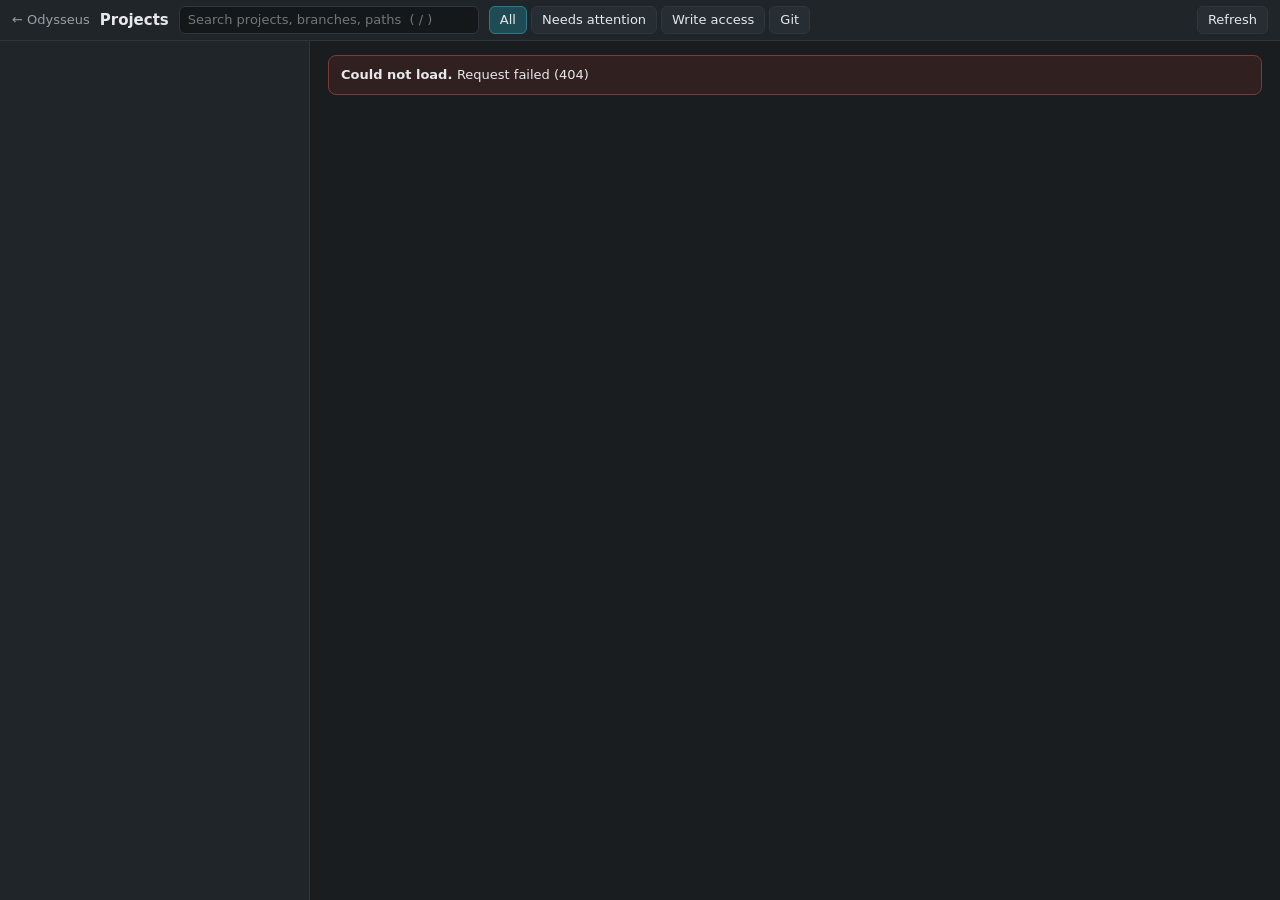
==== static/projects.html @ 140793c0 "Projects dashboard: read-only join of WebUI/Webapp projects, sessions, git worktrees, write grants a" ====
<!doctype html>
<html lang="en">
<head>
<meta charset="utf-8">
<meta name="viewport" content="width=device-width, initial-scale=1">
<title>Projects - Odysseus and Hermes</title>
<link rel="stylesheet" href="/static/css/projects.css">
</head>
<body>
<header class="bar">
  <a id="back" href="/" class="back" title="Back to Odysseus">&larr; Odysseus</a>
  <h1>Projects</h1>
  <input id="search" type="search" placeholder="Search projects, branches, paths  ( / )" aria-label="Search projects" autocomplete="off">
  <div id="filters" role="group" aria-label="Filter projects"></div>
  <span class="spacer"></span>
  <span id="engines" aria-live="polite"></span>
  <button id="refresh" type="button" title="Reload (r)">Refresh</button>
</header>
<div class="layout">
  <nav id="list" aria-label="Projects" tabindex="-1"></nav>
  <main id="detail" aria-live="polite" tabindex="-1"><p class="empty">Loading projects&hellip;</p></main>
</div>
<div id="toast" role="status"></div>
<script type="module" src="/static/js/projects.js"></script>
</body>
</html>
---- static/css/projects.css ----
:root { color-scheme: dark; --bg: #1a1d20; --panel: #20252a; --line: #2f363c; --text: #e6e8ea; --dim: #98a0a5; --accent: #6fd8e8;
  --working: #e8c14a; --waiting: #6ea8ff; --blocked: #f08a4b; --completed: #54c47a; --idle: #7d868c; --interrupted: #e5604f; --unknown: #7d868c; }
* { box-sizing: border-box; }
html, body { height: 100%; }
body { margin: 0; display: flex; flex-direction: column; font: 13px/1.4 system-ui, "Segoe UI", sans-serif; background: var(--bg); color: var(--text); }
a { color: var(--accent); }
button, input { font: inherit; color: inherit; }
button { border: 1px solid var(--line); background: #262d33; padding: 4px 10px; border-radius: 6px; cursor: pointer; }
button:hover { border-color: #46525b; }
button:focus-visible, input:focus-visible, a:focus-visible, [tabindex]:focus-visible { outline: 2px solid var(--accent); outline-offset: 1px; }
.bar { display: flex; align-items: center; gap: 10px; padding: 6px 12px; border-bottom: 1px solid var(--line); background: var(--panel); flex: none; }
.bar h1 { margin: 0; font-size: 15px; }
.back { text-decoration: none; color: var(--dim); }
.spacer { flex: 1; }
#search { width: 300px; max-width: 34vw; padding: 4px 8px; border: 1px solid var(--line); border-radius: 6px; background: #15181b; }
#filters { display: flex; gap: 4px; }
#filters button[aria-pressed="true"] { background: #1f4b55; border-color: #2e7a8a; }
#engines { color: var(--dim); font-size: 12px; display: flex; gap: 10px; }
.layout { display: flex; flex: 1; min-height: 0; }
#list { width: 310px; flex: none; overflow: auto; border-right: 1px solid var(--line); background: var(--panel); }
#detail { flex: 1; min-width: 0; overflow: auto; padding: 14px 18px 40px; }
.row { display: flex; align-items: flex-start; gap: 8px; padding: 8px 12px; border-bottom: 1px solid #262c31; cursor: pointer; }
.row:hover { background: #262c32; }
.row[aria-selected="true"] { background: #23333a; box-shadow: inset 3px 0 0 var(--accent); }
.row .name { font-weight: 600; white-space: nowrap; overflow: hidden; text-overflow: ellipsis; }
.row .meta { color: var(--dim); font-size: 12px; white-space: nowrap; overflow: hidden; text-overflow: ellipsis; }
.row .body { min-width: 0; flex: 1; }
.group { padding: 6px 12px 2px; color: var(--dim); font-size: 11px; text-transform: uppercase; letter-spacing: .05em; }
.dot { width: 9px; height: 9px; border-radius: 50%; flex: none; margin-top: 5px; background: var(--idle); }
.dot.working { background: var(--working); } .dot.waiting { background: var(--waiting); } .dot.blocked { background: var(--blocked); }
.dot.completed { background: var(--completed); } .dot.interrupted { background: var(--interrupted); }
.dot.unknown { background: transparent; border: 1px dashed var(--unknown); } .dot.none { background: transparent; border: 1px solid var(--line); }
.chip { display: inline-block; padding: 1px 7px; border-radius: 999px; border: 1px solid var(--line); font-size: 11px; color: var(--dim); white-space: nowrap; }
.chip.ok { color: #7fe0a0; border-color: #2e6b45; background: #1b3326; } .chip.warn { color: #f3b27a; border-color: #7a5030; background: #38281a; }
.chip.bad { color: #f0928a; border-color: #7a3a3a; background: #382020; } .chip.info { color: #9cc3ff; border-color: #38527a; background: #1d2a3d; }
.chips { display: flex; flex-wrap: wrap; gap: 4px; margin-top: 3px; }
h2 { font-size: 20px; margin: 0 0 2px; display: flex; align-items: center; gap: 10px; }
h3 { font-size: 12px; text-transform: uppercase; letter-spacing: .05em; color: var(--dim); margin: 20px 0 6px; }
.path { color: var(--dim); font-family: Consolas, monospace; font-size: 12px; display: flex; gap: 8px; align-items: center; flex-wrap: wrap; }
.tabs { display: flex; gap: 2px; margin: 14px 0 10px; border-bottom: 1px solid var(--line); }
.tabs button { border: 0; border-bottom: 2px solid transparent; border-radius: 0; background: none; padding: 6px 12px; color: var(--dim); }
.tabs button[aria-selected="true"] { color: var(--text); border-bottom-color: var(--accent); }
.tabs .count { margin-left: 4px; font-size: 11px; color: var(--dim); }
table { width: 100%; border-collapse: collapse; }
th, td { text-align: left; padding: 6px 8px; border-bottom: 1px solid #262c31; vertical-align: top; }
th { color: var(--dim); font-weight: 500; font-size: 12px; }
td.num, th.num { text-align: right; white-space: nowrap; }
.mono { font-family: Consolas, monospace; font-size: 12px; }
.evidence { color: var(--dim); font-size: 12px; }
.state { display: inline-flex; align-items: center; gap: 6px; white-space: nowrap; }
.state .dot { margin: 0; }
.card { border: 1px solid var(--line); border-radius: 8px; background: var(--panel); padding: 10px 12px; margin-bottom: 8px; }
.card p { margin: 4px 0; }
.grid { display: grid; grid-template-columns: repeat(auto-fit, minmax(340px, 1fr)); gap: 12px; }
.empty { color: var(--dim); padding: 16px 0; }
.err { border: 1px solid #7a3a3a; background: #302020; padding: 10px 12px; border-radius: 8px; }
pre.cmd { margin: 4px 0; padding: 6px 8px; background: #15181b; border: 1px solid var(--line); border-radius: 6px; overflow: auto; font: 12px Consolas, monospace; white-space: pre-wrap; word-break: break-all; }
code { font: 12px Consolas, monospace; }
#toast { position: fixed; bottom: 14px; right: 14px; background: #263540; border: 1px solid #3a4f5c; padding: 6px 12px; border-radius: 6px; opacity: 0; transition: opacity .15s; pointer-events: none; }
#toast.show { opacity: 1; }
.sr { position: absolute; left: -9999px; }
@media (max-width: 860px) { .layout { flex-direction: column; } #list { width: 100%; max-height: 38vh; border-right: 0; border-bottom: 1px solid var(--line); } #search { max-width: none; flex: 1; } #engines { display: none; } }
@media (prefers-reduced-motion: no-preference) { .dot.working { animation: pulse 1.8s ease-in-out infinite; } }
@keyframes pulse { 50% { opacity: .45; } }
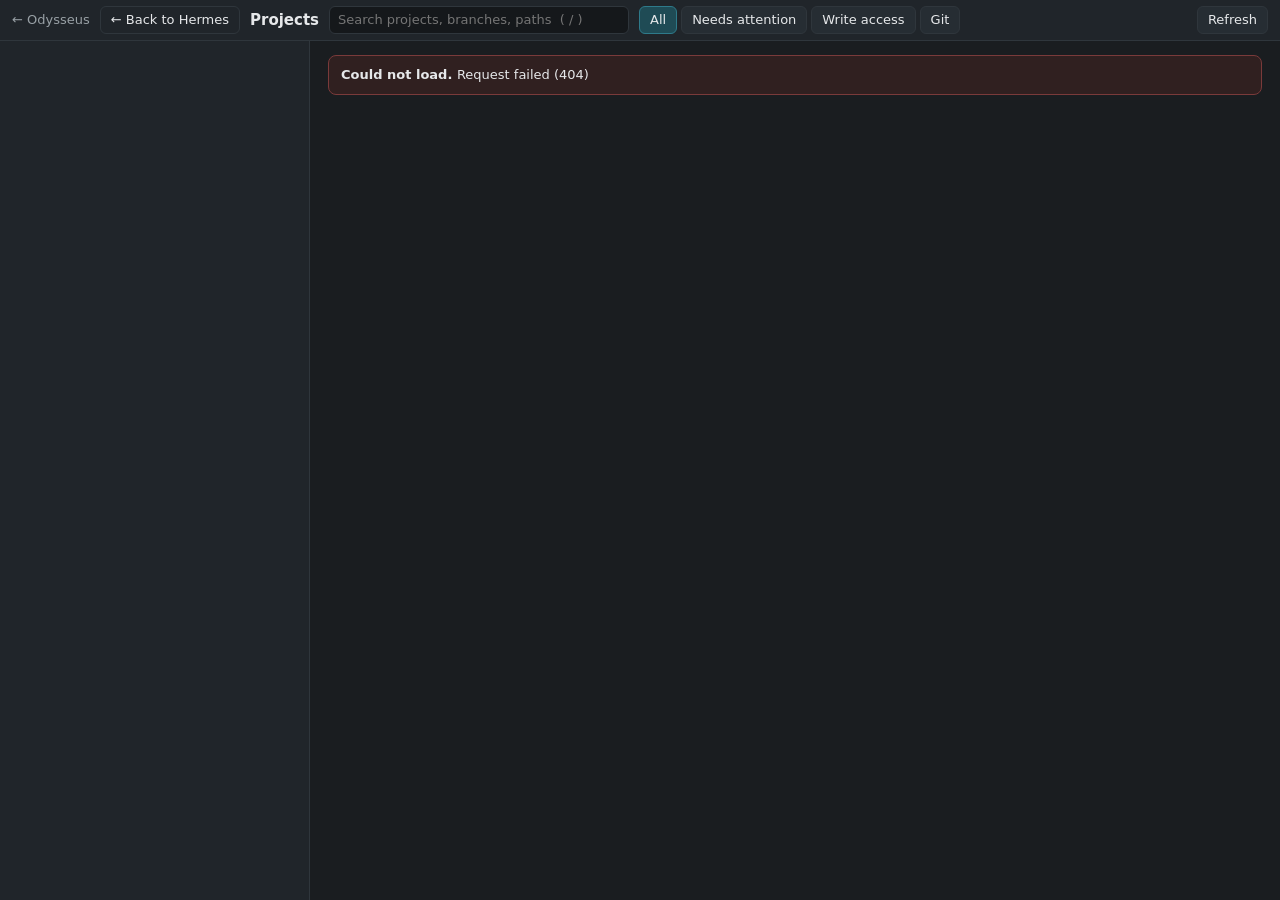
==== commit 29fdf720: "Projects dashboard: Back to Hermes button (signed-in launch ticket, optional ?from=<conversation id>" ====
--- a/static/projects.html
+++ b/static/projects.html
@@ -9,6 +9,7 @@
 <body>
 <header class="bar">
   <a id="back" href="/" class="back" title="Back to Odysseus">&larr; Odysseus</a>
+  <button type="button" id="toHermes" class="to-hermes" title="Open HermesGUI in a new tab (signed in)">&larr; Back to Hermes</button>
   <h1>Projects</h1>
   <input id="search" type="search" placeholder="Search projects, branches, paths  ( / )" aria-label="Search projects" autocomplete="off">
   <div id="filters" role="group" aria-label="Filter projects"></div>
--- a/static/css/projects.css
+++ b/static/css/projects.css
@@ -8,12 +8,14 @@
 button { border: 1px solid var(--line); background: #262d33; padding: 4px 10px; border-radius: 6px; cursor: pointer; }
 button:hover { border-color: #46525b; }
 button:focus-visible, input:focus-visible, a:focus-visible, [tabindex]:focus-visible { outline: 2px solid var(--accent); outline-offset: 1px; }
-.bar { display: flex; align-items: center; gap: 10px; padding: 6px 12px; border-bottom: 1px solid var(--line); background: var(--panel); flex: none; }
+.bar { display: flex; flex-wrap: wrap; align-items: center; gap: 6px 10px; padding: 6px 12px; border-bottom: 1px solid var(--line); background: var(--panel); flex: none; }
 .bar h1 { margin: 0; font-size: 15px; }
 .back { text-decoration: none; color: var(--dim); }
+.to-hermes { font: inherit; padding: 4px 10px; border: 1px solid var(--line, #3a3f4b); border-radius: 6px; background: transparent; color: inherit; cursor: pointer; white-space: nowrap; }
+.to-hermes:hover, .to-hermes:focus-visible { border-color: currentColor; }
 .spacer { flex: 1; }
 #search { width: 300px; max-width: 34vw; padding: 4px 8px; border: 1px solid var(--line); border-radius: 6px; background: #15181b; }
-#filters { display: flex; gap: 4px; }
+#filters { display: flex; flex-wrap: wrap; gap: 4px; }
 #filters button[aria-pressed="true"] { background: #1f4b55; border-color: #2e7a8a; }
 #engines { color: var(--dim); font-size: 12px; display: flex; gap: 10px; }
 .layout { display: flex; flex: 1; min-height: 0; }
@@ -34,9 +36,9 @@
 .chip.ok { color: #7fe0a0; border-color: #2e6b45; background: #1b3326; } .chip.warn { color: #f3b27a; border-color: #7a5030; background: #38281a; }
 .chip.bad { color: #f0928a; border-color: #7a3a3a; background: #382020; } .chip.info { color: #9cc3ff; border-color: #38527a; background: #1d2a3d; }
 .chips { display: flex; flex-wrap: wrap; gap: 4px; margin-top: 3px; }
-h2 { font-size: 20px; margin: 0 0 2px; display: flex; align-items: center; gap: 10px; }
+h2 { font-size: 20px; margin: 0 0 2px; display: flex; flex-wrap: wrap; align-items: center; gap: 6px 10px; }
 h3 { font-size: 12px; text-transform: uppercase; letter-spacing: .05em; color: var(--dim); margin: 20px 0 6px; }
-.path { color: var(--dim); font-family: Consolas, monospace; font-size: 12px; display: flex; gap: 8px; align-items: center; flex-wrap: wrap; }
+.path { overflow-wrap: anywhere; color: var(--dim); font-family: Consolas, monospace; font-size: 12px; display: flex; gap: 8px; align-items: center; flex-wrap: wrap; }
 .tabs { display: flex; gap: 2px; margin: 14px 0 10px; border-bottom: 1px solid var(--line); }
 .tabs button { border: 0; border-bottom: 2px solid transparent; border-radius: 0; background: none; padding: 6px 12px; color: var(--dim); }
 .tabs button[aria-selected="true"] { color: var(--text); border-bottom-color: var(--accent); }
@@ -59,6 +61,14 @@
 #toast { position: fixed; bottom: 14px; right: 14px; background: #263540; border: 1px solid #3a4f5c; padding: 6px 12px; border-radius: 6px; opacity: 0; transition: opacity .15s; pointer-events: none; }
 #toast.show { opacity: 1; }
 .sr { position: absolute; left: -9999px; }
-@media (max-width: 860px) { .layout { flex-direction: column; } #list { width: 100%; max-height: 38vh; border-right: 0; border-bottom: 1px solid var(--line); } #search { max-width: none; flex: 1; } #engines { display: none; } }
+@media (max-width: 860px) { #filters button { padding: 2px 8px; } #detail { padding: 10px 12px 30px; overflow-x: auto; } .tabs { overflow-x: auto; } .layout { flex-direction: column; } #list { width: 100%; max-height: 38vh; border-right: 0; border-bottom: 1px solid var(--line); } #search { max-width: none; flex: 1; } #engines { display: none; } }
 @media (prefers-reduced-motion: no-preference) { .dot.working { animation: pulse 1.8s ease-in-out infinite; } }
 @keyframes pulse { 50% { opacity: .45; } }
+dialog.confirm { max-width: min(640px, 94vw); background: var(--panel); color: var(--text); border: 1px solid #46525b; border-radius: 10px; padding: 16px 18px; }
+dialog.confirm::backdrop { background: rgba(0, 0, 0, .6); }
+dialog.confirm h2 { font-size: 17px; margin: 0 0 8px; }
+dialog.confirm input { width: 100%; margin-top: 4px; padding: 5px 8px; background: #15181b; border: 1px solid var(--line); border-radius: 6px; }
+.actions { display: flex; justify-content: flex-end; gap: 8px; margin: 12px 0 6px; }
+button.primary { background: #1f4b55; border-color: #2e7a8a; }
+.warnbox { border: 1px solid #7a5030; background: #38281a; padding: 8px 12px; border-radius: 8px; margin: 8px 0; }
+.warnbox ul { margin: 4px 0 0; padding-left: 18px; }
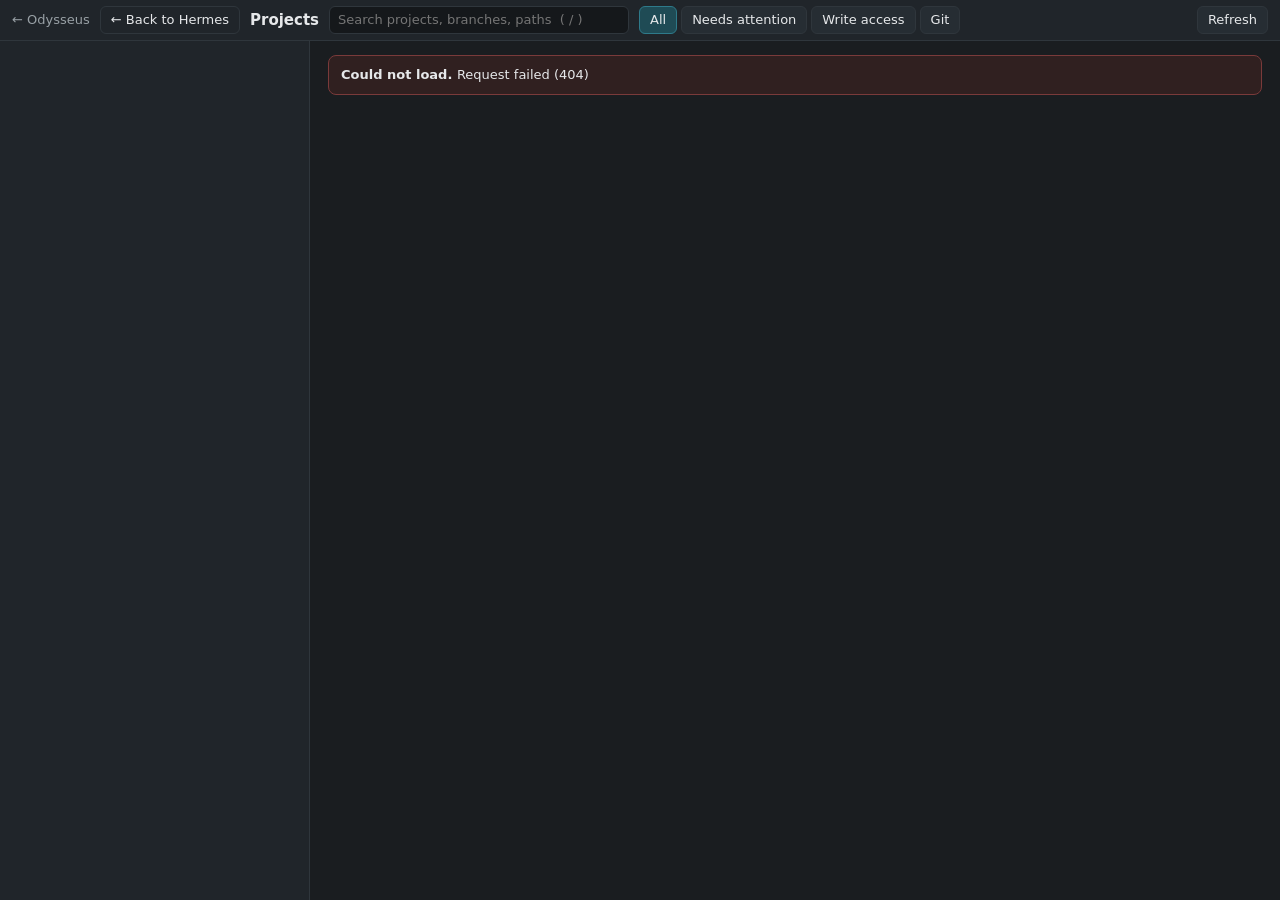
==== commit b88d62d4: "Projects sidebar entry in HermesGUI (odysseus-resume plugin), same-tab Back to Hermes/Resume via lau" ====
--- a/static/projects.html
+++ b/static/projects.html
@@ -4,6 +4,7 @@
 <meta charset="utf-8">
 <meta name="viewport" content="width=device-width, initial-scale=1">
 <title>Projects - Odysseus and Hermes</title>
+<meta name="referrer" content="origin">
 <link rel="stylesheet" href="/static/css/projects.css">
 </head>
 <body>
